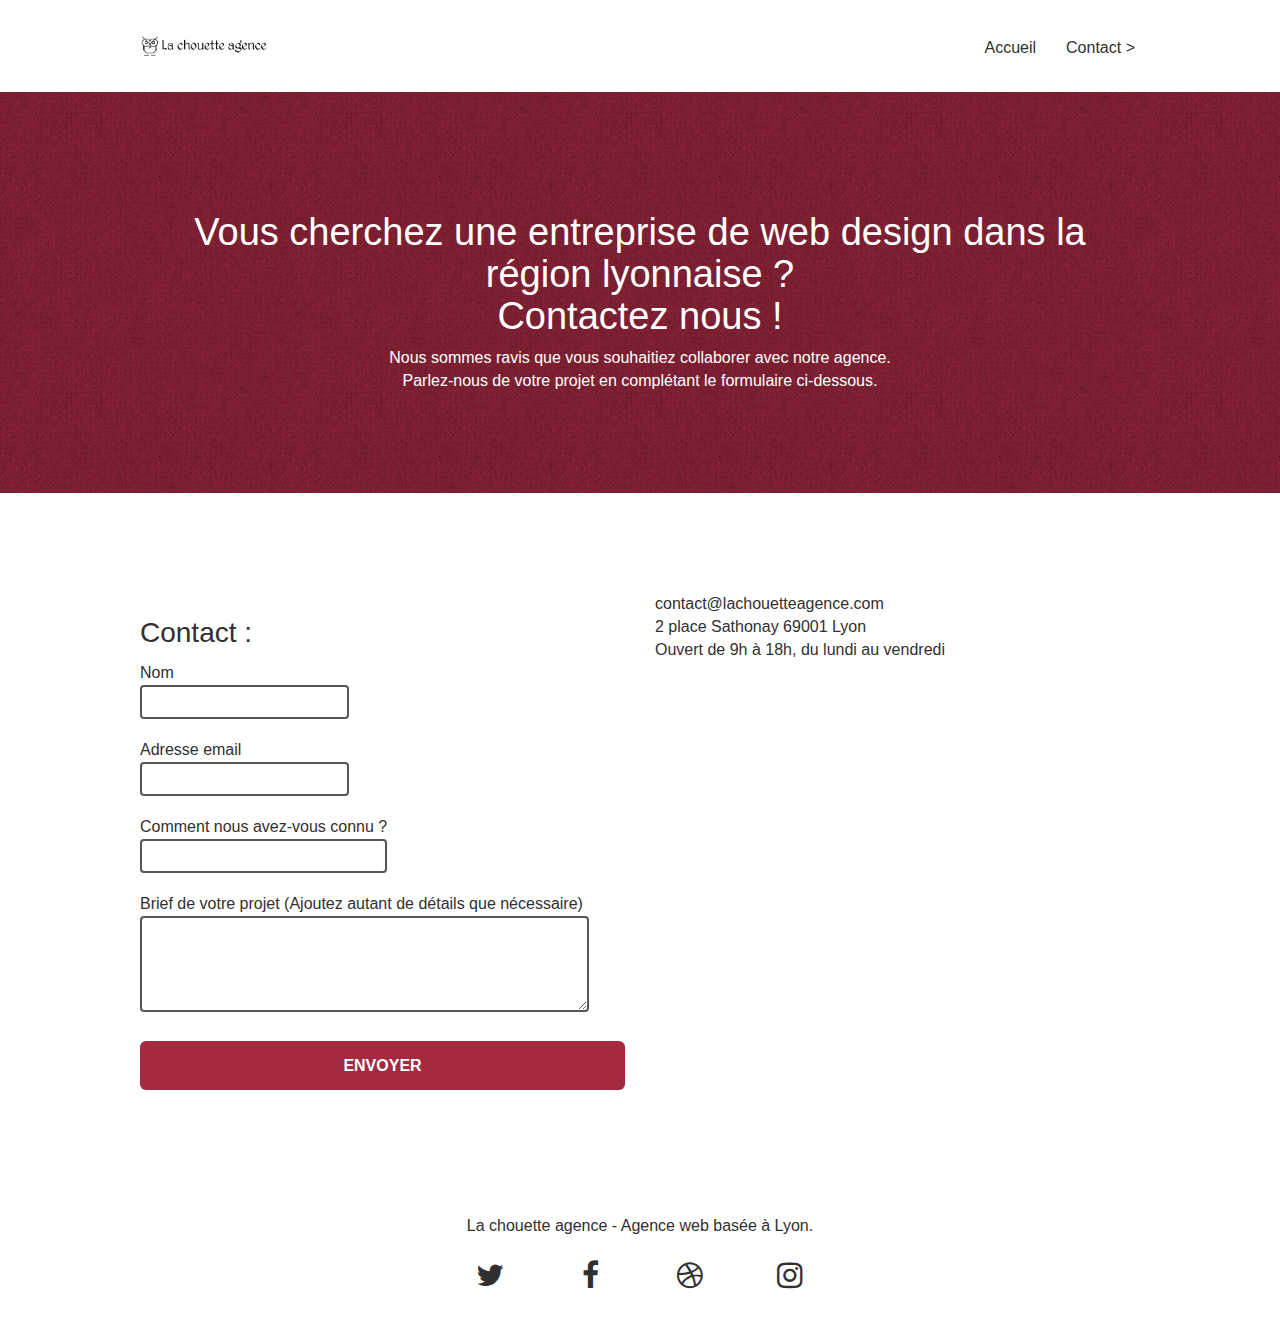
==== contact.html @ 078ccb86 "Url changed" ====
<!doctype html>
<html lang="fr">

<head>
    <meta charset="utf-8">
    <meta name="description" content="Votre entreprise de web design à lyon - Contactez la Chouette Agence">
    <meta name="viewport" content="width=device-width, initial-scale=1.0, viewport-fit=cover">
    <link rel="shortcut icon" type="image/png" href="favicon.jpg">

    <link rel="stylesheet" type="text/css" href="./css/bootstrap.css">
    <link rel="stylesheet" type="text/css" href="style.css">
    <link rel="stylesheet" type="text/css" href="./css/font-awesome.css">
    <link rel="stylesheet" type="text/css" href="./css/et-line.css">


    <script src="./js/jquery-2.1.0.js" defer></script>
    <script src="./js/bootstrap.js" defer></script>
    <script src="./js/blocs.js" defer></script>
    <script src="./js/jqBootstrapValidation.js" defer></script>
    <script src="./js/formHandler.js" defer></script>

    <title>La Chouette Agence - Contact</title>


    <!-- Analytics -->

    <!-- Analytics END -->

</head>

<body>
<!-- Principal conteneur -->
<div class="page-container">
    <header>
        <!-- bloc-0 -->
        <div class="bloc bgc-white l-bloc " id="bloc-0">
            <div class="container bloc-sm">
                <nav class="navbar row">
                    <div class="navbar-header">
                        <a class="navbar-brand focusedInputBlack" href="/"><img src="img/la-chouette-agence.png"
                                                                                alt="titre de la chouette agence"/></a>
                        <button id="nav-toggle" type="button" class="ui-navbar-toggle navbar-toggle"
                                data-toggle="collapse" data-target=".navbar-1">
                            <span class="sr-only">Toggle navigation</span><span class="icon-bar"></span><span
                                class="icon-bar"></span><span class="icon-bar"></span>
                        </button>
                    </div>
                    <div class="collapse navbar-collapse navbar-1 special-dropdown-nav">
                        <ul class="site-navigation nav navbar-nav">
                            <li>
                                <a class="focusedInputBlack" href="./">Accueil</a>
                            </li>
                            <li>
                                <a class="focusedInputBlack" href="contact.html">Contact &gt;</a>
                            </li>
                        </ul>
                    </div>
                </nav>
            </div>
        </div>
        <!-- bloc-0 END -->

        <!-- bloc-6 -->
        <div class="bloc bg-dots-bg bg-repeat bgc-atomic-tangerine--color d-bloc bloc-bg-texture texture-paper"
             id="bloc-6">
            <div class="container bloc-lg">
                <div class="row">
                    <div class="col-sm-12">
                        <h1 class="text-center hero-bloc-text tc-image">
                            Vous cherchez une entreprise de web design dans la région lyonnaise ?
                            <br>
                            Contactez nous !
                        </h1>
                        <p class="text-center mg-lg tc-image tight-width-whitespace">
                            Nous sommes ravis que vous souhaitiez collaborer avec notre agence.<br>
                            Parlez-nous de votre projet en complétant le formulaire ci-dessous.
                        </p>
                    </div>
                </div>
            </div>
        </div>
    </header>
    <!-- bloc-6 END -->

    <!-- bloc-7 -->
    <main id="main">
        <section class="bloc bgc-white l-bloc" id="bloc-7">
            <div class="container bloc-lg">
                <div class="row">
                    <div class="col-sm-6">
                        <form id="form_1">
                            <h2>Contact :</h2>
                            <div class="form-group">
                                <label>
                                    Nom
                                    <input id="name" class="form-control" required/>
                                </label>
                            </div>
                            <div class="form-group">
                                <label>
                                    Adresse email
                                    <input id="email" class="form-control" type="email" required/>
                                </label>
                            </div>
                            <div class="form-group">
                                <label>
                                    Comment nous avez-vous connu ?
                                    <input id="input_504" class="form-control" type="text"/>
                                </label>
                            </div>
                            <div class="form-group">
                                <label>
                                    Brief de votre projet (Ajoutez autant de détails que nécessaire)<br>
                                    <textarea id="message" class="form-control" rows="4" cols="50"
                                              required></textarea>
                                </label>
                            </div>
                            <button class="bloc-button btn btn-lg btn-block cta-hero btn-atomic-tangerine"
                                    type="submit">
                                Envoyer
                            </button>
                        </form>
                    </div>
                    <div class="col-sm-6">
                        <p>
                            contact@lachouetteagence.com<br>2 place Sathonay 69001 Lyon<br>Ouvert de 9h à 18h, du
                            lundi
                            au vendredi<br>
                        </p>
                    </div>
                </div>
            </div>
        </section>
    </main>
    <!-- bloc-7 END -->

    <!-- ScrollToTop Button -->
    <span class="bloc-button btn btn-d scrollToTop" id="white" onclick="scrollToTarget('1')" tabindex="0"><span
            class="fa fa-chevron-up"></span></span>
    <!-- ScrollToTop Button END-->


    <!-- Footer - bloc-8 -->
    <footer class="bloc bgc-atomic-tangerine d-bloc" id="bloc-8">
        <div class="container bloc-sm">
            <div class="row">
                <div class="col-sm-12">
                    <p class="text-center">
                        La chouette agence - Agence web basée à Lyon.<br>
                    </p>
                    <div class="row row-no-gutters social">
                        <div class="col-sm-3">
                            <div class="text-center">
                                <a id="twitter" class="social" href="/"><span class="fa fa-twitter icon-md"></span></a>
                            </div>
                        </div>
                        <div class="col-sm-3">
                            <div class="text-center">
                                <a id="facebook" class="social" href="/"><span
                                        class="fa fa-facebook icon-md"></span></a>
                            </div>
                        </div>
                        <div class="col-sm-3">
                            <div class="text-center">
                                <a id="dribbble" class="social" href="/"><span
                                        class="fa fa-dribbble icon-md"></span></a>
                            </div>
                        </div>
                        <div class="col-sm-3">
                            <div class="text-center">
                                <a id="instagram" class="social" href="/"><span class="fa fa-instagram icon-md"></span></a>
                            </div>
                        </div>
                    </div>
                </div>
            </div>
        </div>
    </footer>
    <!-- Footer - bloc-8 END -->

</div>
<!-- Principal conteneur END -->


</body>

</html>
---- style.css ----
body {
  margin: 0;
  padding: 0;
  background: #fff;
  overflow-x: hidden;
  -webkit-font-smoothing: antialiased;
  -moz-osx-font-smoothing: grayscale;
}

a,
button {
  transition: all 0.3s ease-in-out;
  outline: none !important;
}

a:hover {
  text-decoration: none;
  cursor: pointer;
}

.focusedInputBlack:focus {
  border-color: #313030;
  outline: 0;
  outline: thin dotted \9;
  -moz-box-shadow: 0 0 8px #313030;
  box-shadow: 0 0 8px #313030!important;
}


#page-loading-blocs-notifaction {
  position: fixed;
  top: 0;
  bottom: 0;
  width: 100%;
  z-index: 100000;
  background: #ffffff url("img/pageload-spinner.gif") no-repeat center center;
}

.bloc {
  width: 100%;
  clear: both;
  background: 50% 50% no-repeat;
  padding: 0 50px;
  -webkit-background-size: cover;
  -moz-background-size: cover;
  -o-background-size: cover;
  background-size: cover;
  position: relative;
}

.bloc .container {
  padding-left: 0;
  padding-right: 0;
}

.bloc-lg {
  padding: 100px 50px;
}

.bloc-md {
  padding: 50px;
}

.bloc-sm {
  padding: 20px 50px;
}

.bg-center,
.bg-l-edge,
.bg-r-edge,
.bg-t-edge,
.bg-b-edge,
.bg-tl-edge,
.bg-bl-edge,
.bg-tr-edge,
.bg-br-edge,
.bg-repeat {
  -webkit-background-size: auto !important;
  -moz-background-size: auto !important;
  -o-background-size: auto !important;
  background-size: auto !important;
}

.bg-repeat {
  background: repeat;
}

.bg-t-edge {
  background: top no-repeat;
}

.bloc-bg-texture::before {
  content: "";
  background-size: 2px 2px;
  position: absolute;
  top: 0;
  bottom: 0;
  left: 0;
  right: 0;
}

.texture-paper::before {
  background: url("img/texture-paper.png");
  background-size: 280px 280px;
}

.b-parallax {
  background-attachment: fixed;
}

.d-bloc button:hover {
  color: rgba(255, 255, 255, 0.9);
}

.d-bloc .icon-round,
.d-bloc .icon-square,
.d-bloc .icon-rounded,
.d-bloc .icon-semi-rounded-a,
.d-bloc .icon-semi-rounded-b {
  border-color: rgba(255, 255, 255, 0.9);
}

.d-bloc .divider-h span {
  border-color: rgba(255, 255, 255, 0.2);
}

.d-bloc .a-btn,
.d-bloc .navbar a,
.d-bloc .navbar-brand,
.d-bloc a .icon-sm,
.d-bloc a .icon-md,
.d-bloc a .icon-lg,
.d-bloc a .icon-xl,
.d-bloc h1 a,
.d-bloc h2 a,
.d-bloc h3 a,
.d-bloc h4 a,
.d-bloc h5 a,
.d-bloc h6 a,
.d-bloc p a {
  color: #313030;
}

.d-bloc .a-btn:hover,
.d-bloc .navbar a:hover,
.d-bloc .navbar-brand:hover,
.d-bloc a:hover .icon-sm,
.d-bloc a:hover .icon-md,
.d-bloc a:hover .icon-lg,
.d-bloc a:hover .icon-xl,
.d-bloc h1 a:hover,
.d-bloc h2 a:hover,
.d-bloc h3 a:hover,
.d-bloc h4 a:hover,
.d-bloc h5 a:hover,
.d-bloc h6 a:hover,
.d-bloc p a:hover {
  color: #a42a42;
}

.d-bloc a .icon-sm,
.d-bloc a .icon-md,
.d-bloc a .icon-lg,
.d-bloc a .icon-xl {
  border: solid 2px transparent;
  border-radius: 50%;
  padding: 1rem;
}

.d-bloc a:hover .icon-sm,
.d-bloc a:hover .icon-md,
.d-bloc a:hover .icon-lg,
.d-bloc a:hover .icon-xl {
  border: solid 2px;
  border-radius: 50%;
  padding: 1rem;
  transition: 300ms ease-in-out;
}

.d-bloc a:focus .icon-sm,
.d-bloc a:focus .icon-md,
.d-bloc a:focus .icon-lg,
.d-bloc a:focus .icon-xl {
  border: solid 2px;
  border-radius: 50%;
  padding: 1rem;
  transition: 300ms ease-in-out;
  color: #a42a42;
}

.d-bloc .navbar-toggle .icon-bar {
  background: rgba(255, 255, 255, 1);
}

.d-bloc .btn-wire,
.d-bloc .btn-wire:hover {
  color: rgba(255, 255, 255, 1);
  border-color: rgba(255, 255, 255, 1);
}

.d-bloc .panel {
  color: rgba(0, 0, 0, 0.5);
}

.d-bloc .panel button:hover {
  color: rgba(0, 0, 0, 0.7);
}

.d-bloc .panel icon {
  border-color: rgba(0, 0, 0, 0.7);
}

.d-bloc .panel .divider-h span {
  border-color: rgba(0, 0, 0, 0.1);
}

.d-bloc .panel .a-btn {
  color: rgba(0, 0, 0, 0.6);
}

.d-bloc .panel .a-btn:hover {
  color: rgba(0, 0, 0, 1);
}

.d-bloc .panel .btn-wire,
.d-bloc .panel .btn-wire:hover {
  color: rgba(0, 0, 0, 0.7);
  border-color: rgba(0, 0, 0, 0.3);
}

.d-bloc .panel,
.l-bloc {
  color: rgba(0, 0, 0, 0.5);
}

.d-bloc .panel button:hover,
.l-bloc button:hover {
  color: rgba(0, 0, 0, 0.7);
}

.l-bloc .icon-round,
.l-bloc .icon-square,
.l-bloc .icon-rounded,
.l-bloc .icon-semi-rounded-a,
.l-bloc .icon-semi-rounded-b {
  border-color: rgba(0, 0, 0, 0.7);
}

.d-bloc .panel .divider-h span,
.l-bloc .divider-h span {
  border-color: rgba(0, 0, 0, 0.1);
}

.d-bloc .panel .a-btn,
.l-bloc .a-btn,
.l-bloc .navbar a,
.l-bloc .navbar-brand,
.l-bloc a .icon-sm,
.l-bloc a .icon-md,
.l-bloc a .icon-lg,
.l-bloc a .icon-xl,
.l-bloc h1 a,
.l-bloc h2 a,
.l-bloc h3 a,
.l-bloc h4 a,
.l-bloc h5 a,
.l-bloc h6 a,
.l-bloc p a {
  color: rgba(0, 0, 0, 0.6);
}

.d-bloc .panel .a-btn:hover,
.l-bloc .a-btn:hover,
.l-bloc .navbar a:hover,
.l-bloc .navbar-brand:hover,
.l-bloc a:hover .icon-sm,
.l-bloc a:hover .icon-md,
.l-bloc a:hover .icon-lg,
.l-bloc a:hover .icon-xl,
.l-bloc h1 a:hover,
.l-bloc h2 a:hover,
.l-bloc h3 a:hover,
.l-bloc h4 a:hover,
.l-bloc h5 a:hover,
.l-bloc h6 a:hover,
.l-bloc p a:hover {
  color: rgba(0, 0, 0, 1);
}

.l-bloc .navbar-toggle .icon-bar {
  color: rgba(0, 0, 0, 0.6);
}

.d-bloc .panel .btn-wire,
.d-bloc .panel .btn-wire:hover,
.l-bloc .btn-wire,
.l-bloc .btn-wire:hover {
  color: rgba(0, 0, 0, 0.7);
  border-color: rgba(0, 0, 0, 0.3);
}

.voffset {
  margin-top: 30px;
}

.voffset-lg {
  margin-top: 80px;
}

.row-no-gutters {
  margin-right: 0;
  margin-left: 0;
}

.row.row-no-gutters > [class^="col-"],
.row.row-no-gutters > [class*=" col-"] {
  padding-right: 0;
  padding-left: 0;
}

#bloc-1-hero h1 {
  font-size:2.375em;
}

.navbar {
  margin-bottom: 0;
  z-index: 1;
}

.navbar-brand {
  height: auto;
  padding: 3px 15px;
  font-size: 1.5rem;
  font-weight: normal;
  font-weight: 600;
  line-height: 44px;
}

.navbar-brand img {
  max-height: 200px;
  margin: 0 5px 0 0;
  display: inline-block;
  height: 1.7em;
  border-bottom: white solid 2px;
}

.navbar-brand img:hover{
  border-bottom: black solid 2px;
}

.navbar-brand img[src$="svg"] {
  min-width: 100px;
}

.nav-center .navbar-brand img {
  margin: 0;
}

.navbar .nav {
  padding-top: 2px;
  margin-right: -16px;
  float: right;
  z-index: 1;
}

.navbar-nav li {
  border-bottom: solid 2px white;
}

.navbar-nav li:hover {
  border-bottom: solid 2px;
}

.nav > li {
  float: left;
  margin-top: 4px;
  font-size: 16px;
}

.navbar-nav .open .dropdown-menu > li > a {
  text-align: inherit;
}

.nav > li a:hover,
.nav > li a:focus {
  background: transparent;
}

.navbar-toggle {
  margin: 10px 10px 0 0;
  border: 0px;
}

.navbar-toggle:hover {
  background: transparent !important;
}

.navbar-toggle .icon-bar {
  background-color: rgba(0, 0, 0, 0.5);
  width: 26px;
}

.nav-invert .navbar .nav {
  float: left;
}

.nav-invert .navbar-header,
.nav-invert .navbar-brand {
  float: right;
  position: relative;
  z-index: 2;
}

@media (min-width: 768px) {
  .site-navigation {
    position: absolute;
    top: 50%;
    right: 20px;
    transform: translate(0, -50%);
    -webkit-transform: translateY(-50%);
  }
  .nav > li .dropdown-menu a,
  .nav > li .dropdown-menu a:hover {
    color: #313030;
  }
  .nav-invert .site-navigation {
    left: 0;
    right: 0;
  }
  .nav-center {
    text-align: center;
  }
  .nav-center .navbar-header {
    width: 100%;
  }
  .nav-center .navbar-header,
  .nav-center .navbar-brand,
  .nav-center .nav > li {
    float: none;
    display: inline-block;
  }
  .nav-center .site-navigation {
    position: relative;
    width: 100%;
    right: 0;
    margin-right: 0px;
    margin-top: 20px;
  }
  .nav-center.mini-nav .navbar-toggle {
    float: none;
    margin: 10px auto 0;
  }
}

.nav > li > .dropdown a {
  background: none !important;
  display: block;
  padding: 14px 15px;
}

nav .caret {
  margin: 0 5px;
}

.dropdown-menu .dropdown-menu {
  top: -8px;
  left: 100%;
}

.dropdown-menu .dropmenu-flow-right {
  top: 100%;
  left: 0;
  margin-left: -1px;
  border-top-left-radius: 0;
  border-top-right-radius: 0;
}

.dropdown-menu .dropdown span {
  border: 4px solid black;
  border-top-color: transparent;
  border-right-color: transparent;
  border-bottom-color: transparent;
  margin: 6px -5px 0 0 !important;
  float: right;
}

.mg-md {
  margin-top: 10px;
  margin-bottom: 20px;
}

.mg-lg {
  margin-top: 10px;
  margin-bottom: 40px;
}

.btn {
  margin: 0 5px 5px 0;
}

.btn.pull-right {
  margin: 0 0 5px 5px;
}

.btn-d{
  color: #fff;
  background: rgba(0, 0, 0, 0.3);
}

button {
  outline: none !important;
}

.explain {
  font-size: 22px;
  margin: auto;
  width: 65%;
}

.quote {
  display: block;
  margin: auto;
  quotes: none;
  font-size: 20px;
  font-style: italic;
  width: 85%;
  color: #313030;
}

cite {
  font-style: normal;
  font-size: initial;
}

.btn-rd {
  border-radius: 40px;
}

.btn-clean {
  border: 1px solid rgba(0, 0, 0, 0.08);
  border-bottom-color: rgba(0, 0, 0, 0.1);
  text-shadow: 0 1px 0 rgba(0, 0, 1, 0.1);
  box-shadow: 0 1px 3px rgba(0, 0, 1, 0.25), inset 0 1px 0 0 rgba(255, 255, 255, 0.15);
}

.icon-md {
  font-size: 30px !important;
}

.icon-lg {
  font-size: 60px !important;
}

.sm-shadow {
  text-shadow: 0 1px 2px rgba(0, 0, 0, 0.3);
}

.panel-sq,
.panel-sq .panel-heading,
.panel-sq .panel-footer {
  border-radius: 0;
}

.panel-rd {
  border-radius: 30px;
}

.panel-rd .panel-heading {
  border-radius: 29px 29px 0 0;
}

.panel-rd .panel-footer {
  border-radius: 0 0 29px 29px;
}

.form-control {
  border-color: rgba(0, 0, 0, 0.1);
  box-shadow: none;
}

.scrollToTop {
  width: 40px;
  height: 40px;
  position: fixed;
  bottom: 20px;
  right: 20px;
  opacity: 0;
  z-index: 500;
  transition: all 0.3s ease-in-out;
  background-color: #a42a42;
  border: solid 2px white;
}

.scrollToTop:hover {
  background-color: #fcac1b;
}

.scrollToTop:focus {
  background-color: #fcac1b;
}


.scrollToTop span {
  margin-top: 6px;
}

.showScrollTop {
  font-size: 14px;
  opacity: 1;
}

a[data-lightbox] {
  position: relative;
  display: block;
  text-align: center;
}

a[data-lightbox]:hover::before {
  content: "+";
  font-family: "HelveticaNeue-Light", "Helvetica Neue Light", "Helvetica Neue", Helvetica, Arial;
  font-size: 32px;
  width: 50px;
  height: 50px;
  margin-left: -25px;
  border-radius: 50%;
  background: rgba(0, 0, 0, 0.6);
  color: #fff;
  font-weight: 100;
  z-index: 1;
  position: absolute;
  top: 50%;
  transform: translateY(-50%);
  -webkit-transform: translateY(-50%);
}

a[data-lightbox]:hover img {
  opacity: 0.6;
  -webkit-animation-fill-mode: none;
  animation-fill-mode: none;
}

a[data-lightbox]:focus img {
  opacity: 0.6;
  -webkit-animation-fill-mode: none;
  animation-fill-mode: none;
  border: black solid 5px;
}


#lightbox-modal {
  display: flex;
  align-items: center;
}

#lightbox-modal .modal-dialog {
  width: 90%;
  max-width: 900px;
  margin: 0 auto 0;
}

#lightbox-modal .modal-dialog img {
  max-height: 90vh;
  margin: 0 auto;
}

.lightbox-caption {
  padding: 20px;
  color: #fff;
  background: rgba(0, 0, 0, 0.5);
  position: absolute;
  left: 15px;
  right: 15px;
  bottom: 5px;
}

.close-lightbox {
  color: #fff;
  font-size: 30px;
  position: absolute;
  top: 20px;
  right: 20px;
  z-index: 20;
  background: rgba(0, 0, 0, 0.5);
  border: none;
  line-height: 30px;
  padding: 0 9px 5px;
  opacity: 0.3;
}

.close-lightbox:hover,
.next-lightbox:hover,
.prev-lightbox:hover {
  opacity: 1;
  color: #fff;
}

.next-lightbox,
.prev-lightbox {
  font-size: 20px;
  color: rgba(255, 255, 255, 0.9);
  background: rgba(0, 0, 0, 0.5);
  transition: all 0.2s ease-in-out;
  position: absolute;
  top: 45%;
  z-index: 1;
  opacity: 0.4;
}

.next-lightbox {
  padding: 6px 8px 1px 13px;
  right: 25px;
}

.prev-lightbox {
  padding: 6px 13px 1px 10px;
  left: 25px;
}

.snapshot-lb .modal-body {
  padding-bottom: 45px;
}

.snapshot-lb .lightbox-caption {
  padding: 0;
  color: rgba(0, 0, 0, 0.5);
  background: none;
}

h1,
h2,
h3,
h4,
h5,
h6,
p,
label,
.btn,
a {
  font-family: "helvetica";
  font-weight: 400;
  color: #313030 !important;
}

.container {
  max-width: 1000px;
}

.hero-bloc-text {
  font-size: 38px;
}

.hero-bloc-text-sub {
  font-size: 36px;
}

.statement-bloc-text {
  line-height: 26px;
  font-style: italic;
  font-size: 20px;
  text-align: center;
  font-weight: lighter;
  max-width: 520px;
  margin: auto auto auto auto;
}

p {
  font-size: 16px;
}

.tight-width-whitespace {
  max-width: 600px;
  margin: auto auto auto auto;
}

.h1 {
  font-size: 20px;
  font-family: "Open Sans";
}

.cta-hero {
  margin-top: 22px;
  color: #ffffff !important;
  text-transform: uppercase;
  padding: 12px 28px 12px 28px;
  font-size: 16px;
  font-weight: 700;
}

.social {
  max-width: 400px;
  margin: auto auto auto auto;
}

h2 {
  font-size: 28px;
  line-height: 1.4em;
}

h3 {
  font-size: 15px;
  text-transform: uppercase;
  font-weight: 700;
  color: #333333 !important;
}

.med-width-whitespace {
  max-width: 800px;
  margin: auto auto auto auto;
  box-shadow: 0px 0px 0px #000000;
}

h1 {
  color: #333333 !important;
}

h4 {
  color: #333333 !important;
}

.icons {
  margin-bottom: 14px;
  margin-top: 24px;
}

.white {
  color: #ffffff !important;
}

#white {
  color: #ffffff !important;
}

#white:hover {
  color: #313030 !important;
}

.portfolio-thumb {
  margin-bottom: 24px;
}

.portfolio-row {
  margin-bottom: 44px;
  margin-top: 50px;
}

.portfolio-row .portfolio-thumb{
  margin-left: auto;
  margin-right: auto;
}

.avatar {
  box-shadow: 0px 4px 9px rgba(0, 0, 0, 0.3);
}

.black-background {
  background-color: #5c5737;
  padding: 40px 40px 40px 40px;
}

.grey-background {
  background-color: #3f3e3e;
  padding: 40px 40px 40px 40px;
}

.bold-link {
  font-weight: 900;
}

.bold-link:hover {
  font-weight: 900;
  text-decoration: underline !important;
}

.bgc-white {
  background-color: #ffffff;
}

.bgc-dark-slate-blue {
  background-color: #364577;
}

.bgc-atomic-tangerine {
  background-color: #fff;
}

.bgc-atomic-tangerine--color {
  background-color: #a42a42;
}

.tc-white {
  color: #a42a42 !important;
}

.tc-image {
  color: #ffffff !important;
}

.btn-atomic-tangerine {
  background: #a42a42;
  color: #ffffff !important;
  border: solid 2px transparent;
}

.btn-atomic-tangerine:hover {
  background: #fcac1b !important;
  color: #313030 !important;
  border: solid 2px white;
}

.btn-atomic-tangerine:focus {
  background: #fcac1b !important;
  color: #313030 !important;
  border: solid 2px white;
}

#bloc-1-hero {
  min-height: 476.033px;
}

.ltc-white {
  display: inline-block;
  color: #ffffff !important;
  font-size: 1.5rem;
  padding: 2rem;
  margin-top: 3rem;
  border: solid 3px;
  border-style: dotted;
}

.ltc-white:hover {
  color: #f4fcfc !important;
}

.ltc-atomic-tangerine {
  color: #f3976c !important;
}

.ltc-atomic-tangerine:hover {
  color: #c27956 !important;
}

.icon-dark-slate-blue {
  color: #364577 !important;
  border-color: #364577 !important;
}

.bg-dots-bg {
  background-image: url("img/dots-bg.png");
}

/*.bg-lines-h2-bg {
    background-image: url("img/lines-h2-bg.png");
}*/

.bg-banniere {
  background-image: url("img/la-chouette-agence-banniere.jpg");
}

.bg-presentation {
  background-image: url("img/image-de-presentation.jpg");
}

.image-resize-mode {
  width: 7.15em;
}

.partners {
  margin-top: 4rem;
  margin-left: auto;
  margin-right: auto;
  width: 20rem;
  text-align: justify;
}

.partners_title{
  font-size: 1.5rem;
  margin-left: 2.5rem;
}

#form_1 {
  font-size: 16px;
}

#form_1 input,
#form_1 textarea {
  border: 2px solid;
}

#form_1 input:focus,
#form_1 textarea:focus {
  box-shadow: inset 0px 1px 1px 0px rgba(0, 0, 0, 0.07), 0px 0px 3px 3px rgba(164, 42, 66, 0.6);
}

@media (max-width: 1024px) {
  .bloc {
    padding-left: 20px;
    padding-right: 20px;
  }
  .bloc.full-width-bloc,
  .bloc-tile-2.full-width-bloc .container,
  .bloc-tile-3.full-width-bloc .container,
  .bloc-tile-4.full-width-bloc .container {
    padding-left: 0;
    padding-right: 0;
  }
}

@media (max-width: 992px) and (min-width: 768px) {
  .navbar .nav {
    max-width: 80%;
  }
  .nav-center.navbar .nav {
    max-width: 100%;
  }
}

@media only screen and (min-width: 768px) and (max-width: 1024px) and (orientation: landscape) {
  .b-parallax {
    background-attachment: scroll;
  }
}

@media only screen and (min-width: 1024px) and (max-width: 1366px) and (-webkit-min-pixel-ratio: 1.5) {
  .b-parallax {
    background-attachment: scroll;
  }
}

@media (max-width: 991px) {
  .container {
    width: 100%;
  }
  .b-parallax {
    background-attachment: scroll;
  }
  .page-container,
  #hero-bloc {
    overflow-x: hidden;
    position: relative;
  }

  .bloc-group,
  .bloc-group .bloc {
    display: block;
    width: 100%;
  }
  .bloc-fill-screen .fill-bloc-top-edge,
  .bloc-fill-screen .fill-bloc-bottom-edge {
    padding: 0 20px;
  }
}

@media (max-width: 767px) {
  .page-container {
    overflow-x: hidden;
    position: relative;
  }
  h1,
  h2,
  h3,
  h4,
  h5,
  h6,
  p,
  #disqus_thread {
    padding-left: 10px !important;
    padding-right: 10px !important;
  }
  .b-parallax {
    background-attachment: scroll;
  }
  .navbar .nav {
    padding-top: 0;
    border-top: 1px solid rgba(0, 0, 0, 0.2);
    float: none !important;
  }
  .navbar.row {
    margin-left: 0;
    margin-right: 0;
  }
  .site-navigation {
    position: inherit;
    transform: none;
    -webkit-transform: none;
    -ms-transform: none;
  }
  .nav > li {
    margin-top: 0;
    border-bottom: 1px solid rgba(0, 0, 0, 0.1);
    background: rgba(0, 0, 0, 0.05);
    text-align: left;
    padding-left: 15px;
    width: 100%;
  }
  .nav > li:hover {
    background: rgba(0, 0, 0, 0.08);
  }
  .dropdown .dropdown a .caret {
    float: none;
    margin: 5px 0 0 10px !important;
    border: 4px solid black;
    border-bottom-color: transparent;
    border-right-color: transparent;
    border-left-color: transparent;
  }
  #hero-bloc .navbar .nav {
    background: rgba(0, 0, 0, 0.8);
  }
  #hero-bloc .navbar .nav a {
    color: rgba(255, 255, 255, 0.6);
  }
  .hero {
    padding: 50px 0;
  }
  .hero-nav {
    left: -1px;
    right: -1px;
  }
  .navbar-collapse {
    padding: 0;
    overflow-x: hidden;
    -webkit-box-shadow: none;
    box-shadow: none;
  }
  .navbar-brand img {
    max-height: 40px;
    width: auto;
  }

  .nav-invert .navbar-header {
    float: none;
    width: 100%;
  }
  .nav-invert .navbar-toggle {
    float: left;
    margin-left: 10px;
  }
  .bloc {
    padding-left: 0;
    padding-right: 0;
  }
  .bloc-xxl,
  .bloc-xl,
  .bloc-lg {
    padding: 40px 0;
  }
  .bloc-sm,
  .bloc-md {
    padding-left: 0;
    padding-right: 0;
  }
  .bloc-tile-2 .container,
  .bloc-tile-3 .container,
  .bloc-tile-4 .container,
  .bloc-fill-screen .fill-bloc-top-edge,
  .bloc-fill-screen .fill-bloc-bottom-edge {
    padding-left: 0;
    padding-right: 0;
  }
  .a-block {
    padding: 0 10px;
  }
  .btn-dwn {
    display: none;
  }
  .voffset {
    margin-top: 5px;
  }
  .voffset-md {
    margin-top: 20px;
  }
  .voffset-lg {
    margin-top: 30px;
  }
  form {
    padding: 5px;
  }
  .close-lightbox {
    display: inline-block;
  }
  .blocsapp-device-iphone5 {
    background-size: 216px 425px;
    padding-top: 60px;
    width: 216px;
    height: 425px;
  }
  .blocsapp-device-iphone5 img {
    width: 180px;
    height: 320px;
  }
}

@media (max-width: 400px) {
  .bloc {
    padding-left: 0;
    padding-right: 0;
  }
}

@media (max-width: 767px) {
  .bloc-mob-center-text {
    text-align: center;
  }
}
---- css/et-line.css ----
@font-face {
    font-family: et-line;
    src: url(../fonts/et-line.eot);
    src: url(../fonts/et-line.eot?#iefix) format('embedded-opentype'), url(../fonts/et-line.woff) format('woff'), url(../fonts/et-line.ttf) format('truetype'), url(../fonts/et-line.svg#et-line) format('svg');
    font-weight: 400;
    font-style: normal
}

.et-icon-adjustments,
.et-icon-alarmclock,
.et-icon-anchor,
.et-icon-aperture,
.et-icon-attachment,
.et-icon-bargraph,
.et-icon-basket,
.et-icon-beaker,
.et-icon-bike,
.et-icon-book-open,
.et-icon-briefcase,
.et-icon-browser,
.et-icon-calendar,
.et-icon-camera,
.et-icon-caution,
.et-icon-chat,
.et-icon-circle-compass,
.et-icon-clipboard,
.et-icon-clock,
.et-icon-cloud,
.et-icon-compass,
.et-icon-desktop,
.et-icon-dial,
.et-icon-document,
.et-icon-documents,
.et-icon-download,
.et-icon-dribbble,
.et-icon-edit,
.et-icon-envelope,
.et-icon-expand,
.et-icon-facebook,
.et-icon-flag,
.et-icon-focus,
.et-icon-gears,
.et-icon-genius,
.et-icon-gift,
.et-icon-global,
.et-icon-globe,
.et-icon-googleplus,
.et-icon-grid,
.et-icon-happy,
.et-icon-hazardous,
.et-icon-heart,
.et-icon-hotairballoon,
.et-icon-hourglass,
.et-icon-key,
.et-icon-laptop,
.et-icon-layers,
.et-icon-lifesaver,
.et-icon-lightbulb,
.et-icon-linegraph,
.et-icon-linkedin,
.et-icon-lock,
.et-icon-magnifying-glass,
.et-icon-map,
.et-icon-map-pin,
.et-icon-megaphone,
.et-icon-mic,
.et-icon-mobile,
.et-icon-newspaper,
.et-icon-notebook,
.et-icon-paintbrush,
.et-icon-paperclip,
.et-icon-pencil,
.et-icon-phone,
.et-icon-picture,
.et-icon-pictures,
.et-icon-piechart,
.et-icon-presentation,
.et-icon-pricetags,
.et-icon-printer,
.et-icon-profile-female,
.et-icon-profile-male,
.et-icon-puzzle,
.et-icon-quote,
.et-icon-recycle,
.et-icon-refresh,
.et-icon-ribbon,
.et-icon-rss,
.et-icon-sad,
.et-icon-scissors,
.et-icon-scope,
.et-icon-search,
.et-icon-shield,
.et-icon-speedometer,
.et-icon-strategy,
.et-icon-streetsign,
.et-icon-tablet,
.et-icon-target,
.et-icon-telescope,
.et-icon-toolbox,
.et-icon-tools,
.et-icon-tools-2,
.et-icon-trophy,
.et-icon-tumblr,
.et-icon-twitter,
.et-icon-upload,
.et-icon-video,
.et-icon-wallet,
.et-icon-wine {
    font-family: et-line;
    speak: none;
    font-style: normal;
    font-weight: 400;
    font-variant: normal;
    text-transform: none;
    line-height: 1;
    -webkit-font-smoothing: antialiased;
    -moz-osx-font-smoothing: grayscale;
    display: inline-block
}

.et-icon-mobile:before {
    content: "\e000"
}

.et-icon-laptop:before {
    content: "\e001"
}

.et-icon-desktop:before {
    content: "\e002"
}

.et-icon-tablet:before {
    content: "\e003"
}

.et-icon-phone:before {
    content: "\e004"
}

.et-icon-document:before {
    content: "\e005"
}

.et-icon-documents:before {
    content: "\e006"
}

.et-icon-search:before {
    content: "\e007"
}

.et-icon-clipboard:before {
    content: "\e008"
}

.et-icon-newspaper:before {
    content: "\e009"
}

.et-icon-notebook:before {
    content: "\e00a"
}

.et-icon-book-open:before {
    content: "\e00b"
}

.et-icon-browser:before {
    content: "\e00c"
}

.et-icon-calendar:before {
    content: "\e00d"
}

.et-icon-presentation:before {
    content: "\e00e"
}

.et-icon-picture:before {
    content: "\e00f"
}

.et-icon-pictures:before {
    content: "\e010"
}

.et-icon-video:before {
    content: "\e011"
}

.et-icon-camera:before {
    content: "\e012"
}

.et-icon-printer:before {
    content: "\e013"
}

.et-icon-toolbox:before {
    content: "\e014"
}

.et-icon-briefcase:before {
    content: "\e015"
}

.et-icon-wallet:before {
    content: "\e016"
}

.et-icon-gift:before {
    content: "\e017"
}

.et-icon-bargraph:before {
    content: "\e018"
}

.et-icon-grid:before {
    content: "\e019"
}

.et-icon-expand:before {
    content: "\e01a"
}

.et-icon-focus:before {
    content: "\e01b"
}

.et-icon-edit:before {
    content: "\e01c"
}

.et-icon-adjustments:before {
    content: "\e01d"
}

.et-icon-ribbon:before {
    content: "\e01e"
}

.et-icon-hourglass:before {
    content: "\e01f"
}

.et-icon-lock:before {
    content: "\e020"
}

.et-icon-megaphone:before {
    content: "\e021"
}

.et-icon-shield:before {
    content: "\e022"
}

.et-icon-trophy:before {
    content: "\e023"
}

.et-icon-flag:before {
    content: "\e024"
}

.et-icon-map:before {
    content: "\e025"
}

.et-icon-puzzle:before {
    content: "\e026"
}

.et-icon-basket:before {
    content: "\e027"
}

.et-icon-envelope:before {
    content: "\e028"
}

.et-icon-streetsign:before {
    content: "\e029"
}

.et-icon-telescope:before {
    content: "\e02a"
}

.et-icon-gears:before {
    content: "\e02b"
}

.et-icon-key:before {
    content: "\e02c"
}

.et-icon-paperclip:before {
    content: "\e02d"
}

.et-icon-attachment:before {
    content: "\e02e"
}

.et-icon-pricetags:before {
    content: "\e02f"
}

.et-icon-lightbulb:before {
    content: "\e030"
}

.et-icon-layers:before {
    content: "\e031"
}

.et-icon-pencil:before {
    content: "\e032"
}

.et-icon-tools:before {
    content: "\e033"
}

.et-icon-tools-2:before {
    content: "\e034"
}

.et-icon-scissors:before {
    content: "\e035"
}

.et-icon-paintbrush:before {
    content: "\e036"
}

.et-icon-magnifying-glass:before {
    content: "\e037"
}

.et-icon-circle-compass:before {
    content: "\e038"
}

.et-icon-linegraph:before {
    content: "\e039"
}

.et-icon-mic:before {
    content: "\e03a"
}

.et-icon-strategy:before {
    content: "\e03b"
}

.et-icon-beaker:before {
    content: "\e03c"
}

.et-icon-caution:before {
    content: "\e03d"
}

.et-icon-recycle:before {
    content: "\e03e"
}

.et-icon-anchor:before {
    content: "\e03f"
}

.et-icon-profile-male:before {
    content: "\e040"
}

.et-icon-profile-female:before {
    content: "\e041"
}

.et-icon-bike:before {
    content: "\e042"
}

.et-icon-wine:before {
    content: "\e043"
}

.et-icon-hotairballoon:before {
    content: "\e044"
}

.et-icon-globe:before {
    content: "\e045"
}

.et-icon-genius:before {
    content: "\e046"
}

.et-icon-map-pin:before {
    content: "\e047"
}

.et-icon-dial:before {
    content: "\e048"
}

.et-icon-chat:before {
    content: "\e049"
}

.et-icon-heart:before {
    content: "\e04a"
}

.et-icon-cloud:before {
    content: "\e04b"
}

.et-icon-upload:before {
    content: "\e04c"
}

.et-icon-download:before {
    content: "\e04d"
}

.et-icon-target:before {
    content: "\e04e"
}

.et-icon-hazardous:before {
    content: "\e04f"
}

.et-icon-piechart:before {
    content: "\e050"
}

.et-icon-speedometer:before {
    content: "\e051"
}

.et-icon-global:before {
    content: "\e052"
}

.et-icon-compass:before {
    content: "\e053"
}

.et-icon-lifesaver:before {
    content: "\e054"
}

.et-icon-clock:before {
    content: "\e055"
}

.et-icon-aperture:before {
    content: "\e056"
}

.et-icon-quote:before {
    content: "\e057"
}

.et-icon-scope:before {
    content: "\e058"
}

.et-icon-alarmclock:before {
    content: "\e059"
}

.et-icon-refresh:before {
    content: "\e05a"
}

.et-icon-happy:before {
    content: "\e05b"
}

.et-icon-sad:before {
    content: "\e05c"
}

.et-icon-facebook:before {
    content: "\e05d"
}

.et-icon-twitter:before {
    content: "\e05e"
}

.et-icon-googleplus:before {
    content: "\e05f"
}

.et-icon-rss:before {
    content: "\e060"
}

.et-icon-tumblr:before {
    content: "\e061"
}

.et-icon-linkedin:before {
    content: "\e062"
}

.et-icon-dribbble:before {
    content: "\e063"
}
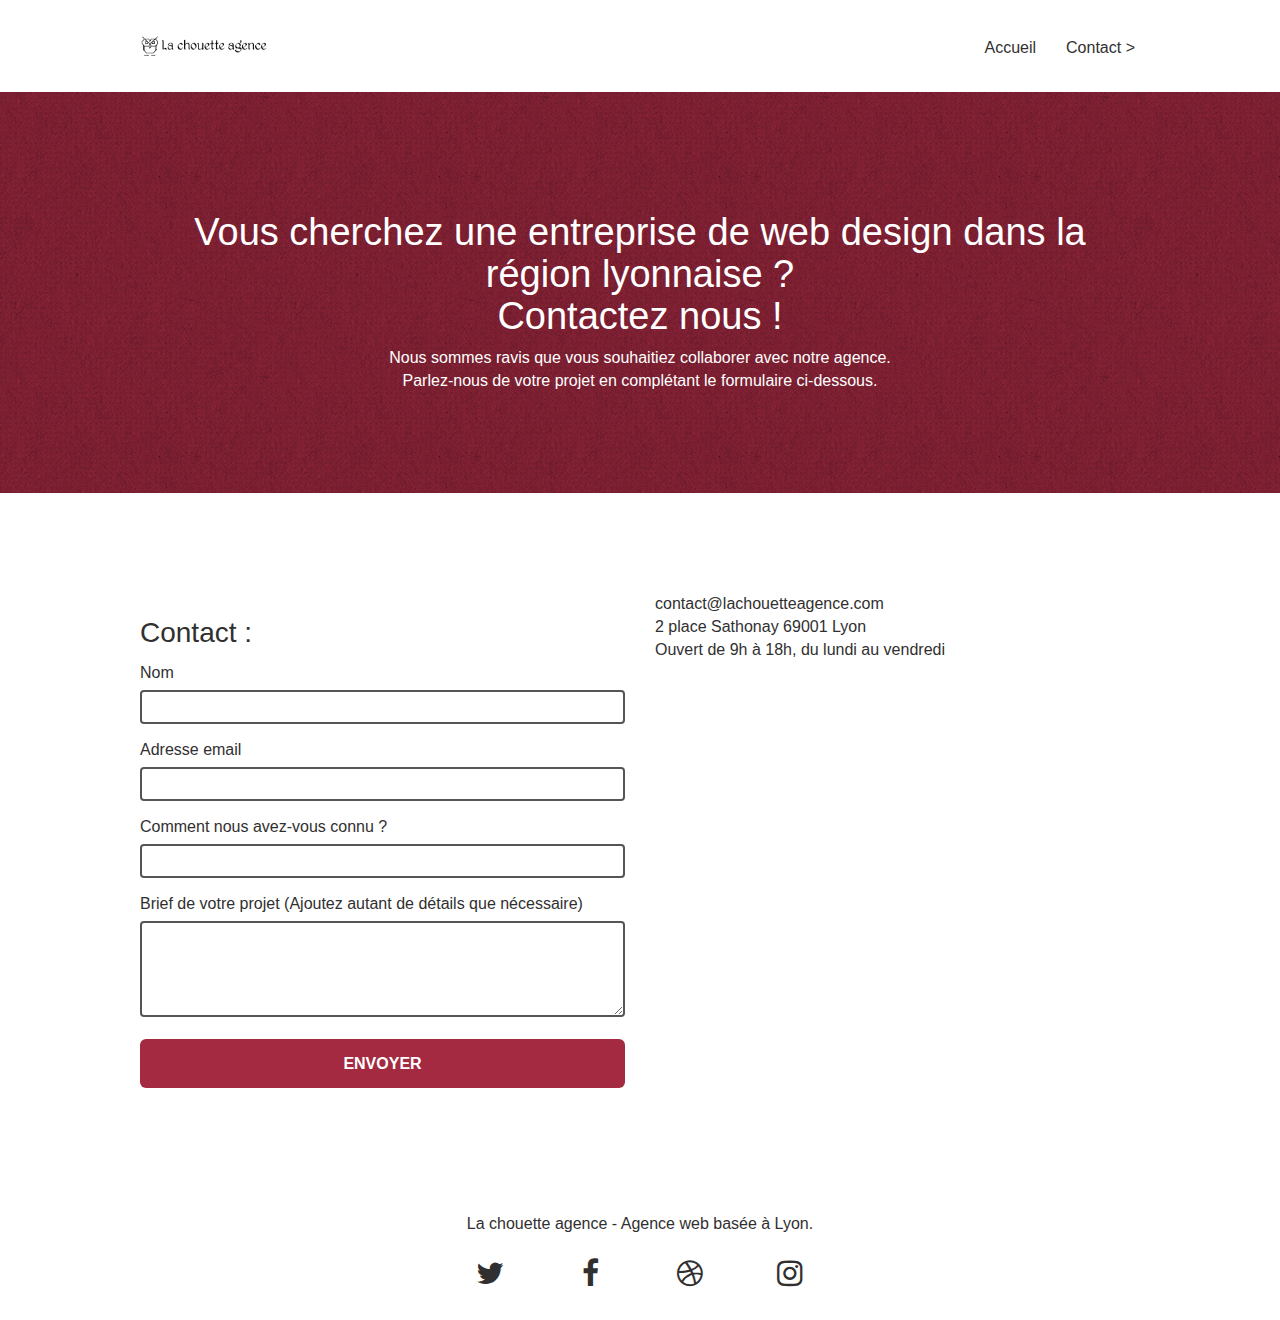
==== commit e000e6a3: "Label changed" ====
--- a/contact.html
+++ b/contact.html
@@ -92,28 +92,21 @@
                             <h2>Contact :</h2>
                             <div class="form-group">
                                 <label>
-                                    Nom
-                                    <input id="name" class="form-control" required/>
-                                </label>
+                                    Nom </label>
+                                <input id="name" class="form-control" required/>
+
                             </div>
                             <div class="form-group">
-                                <label>
-                                    Adresse email
-                                    <input id="email" class="form-control" type="email" required/>
-                                </label>
+                                <label>Adresse email</label>
+                                <input id="email" class="form-control" type="email" required/>
                             </div>
                             <div class="form-group">
-                                <label>
-                                    Comment nous avez-vous connu ?
-                                    <input id="input_504" class="form-control" type="text"/>
-                                </label>
+                                <label>Comment nous avez-vous connu ?</label>
+                                <input id="input_504" class="form-control" type="text"/>
                             </div>
                             <div class="form-group">
-                                <label>
-                                    Brief de votre projet (Ajoutez autant de détails que nécessaire)<br>
-                                    <textarea id="message" class="form-control" rows="4" cols="50"
-                                              required></textarea>
-                                </label>
+                                <label>Brief de votre projet (Ajoutez autant de détails que nécessaire)<br> </label>
+                                <textarea id="message" class="form-control" rows="4" cols="50" required></textarea>
                             </div>
                             <button class="bloc-button btn btn-lg btn-block cta-hero btn-atomic-tangerine"
                                     type="submit">
@@ -151,18 +144,18 @@
                     <div class="row row-no-gutters social">
                         <div class="col-sm-3">
                             <div class="text-center">
-                                <a id="twitter" class="social" href="/"><span class="fa fa-twitter icon-md"></span></a>
+                                <a id="twitter" class="social" href="./"><span class="fa fa-twitter icon-md"></span></a>
                             </div>
                         </div>
                         <div class="col-sm-3">
                             <div class="text-center">
-                                <a id="facebook" class="social" href="/"><span
+                                <a id="facebook" class="social" href="./"><span
                                         class="fa fa-facebook icon-md"></span></a>
                             </div>
                         </div>
                         <div class="col-sm-3">
                             <div class="text-center">
-                                <a id="dribbble" class="social" href="/"><span
+                                <a id="dribbble" class="social" href="./"><span
                                         class="fa fa-dribbble icon-md"></span></a>
                             </div>
                         </div>
--- a/css/et-line.css
+++ b/css/et-line.css
@@ -107,7 +107,7 @@
 .et-icon-wallet,
 .et-icon-wine {
     font-family: et-line;
-    speak: none;
+    speak: never;
     font-style: normal;
     font-weight: 400;
     font-variant: normal;
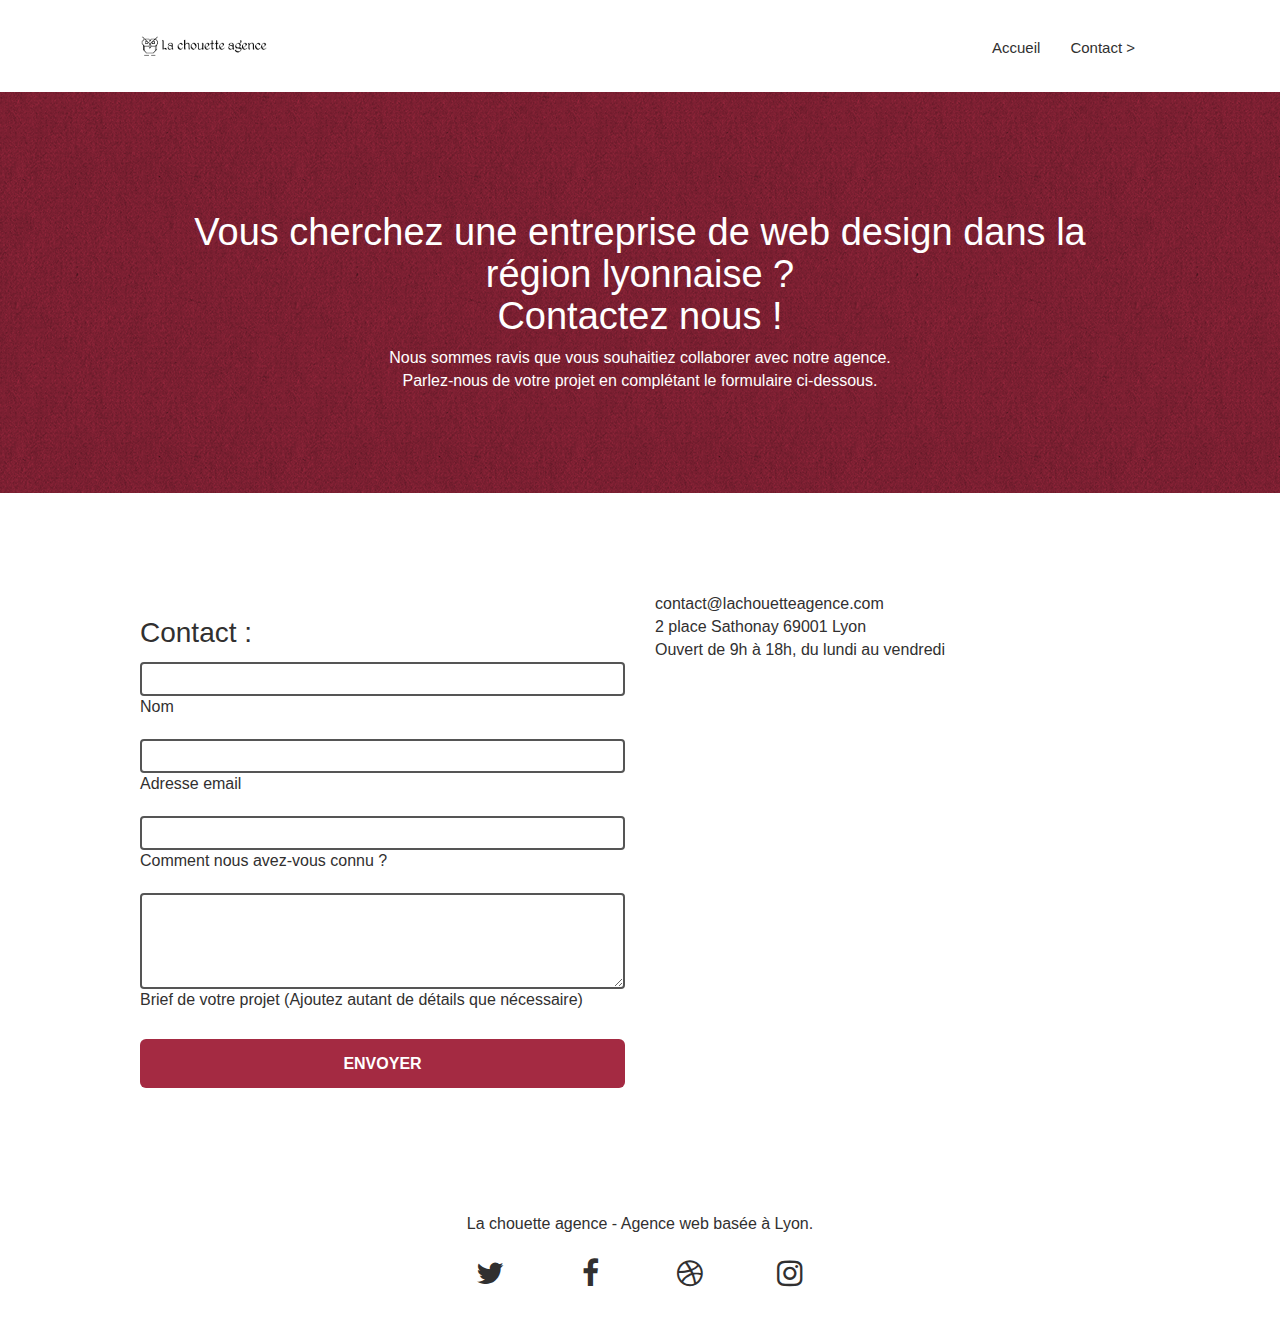
==== commit 341afdec: "Label changed" ====
--- a/contact.html
+++ b/contact.html
@@ -37,7 +37,7 @@
             <div class="container bloc-sm">
                 <nav class="navbar row">
                     <div class="navbar-header">
-                        <a class="navbar-brand focusedInputBlack" href="/"><img src="img/la-chouette-agence.png"
+                        <a class="navbar-brand focusedInputBlack" href="./"><img src="img/la-chouette-agence.png"
                                                                                 alt="titre de la chouette agence"/></a>
                         <button id="nav-toggle" type="button" class="ui-navbar-toggle navbar-toggle"
                                 data-toggle="collapse" data-target=".navbar-1">
@@ -91,22 +91,21 @@
                         <form id="form_1">
                             <h2>Contact :</h2>
                             <div class="form-group">
-                                <label>
-                                    Nom </label>
                                 <input id="name" class="form-control" required/>
+                                <label for="name">Nom </label>
 
                             </div>
                             <div class="form-group">
-                                <label>Adresse email</label>
                                 <input id="email" class="form-control" type="email" required/>
+                                <label for="email">Adresse email</label>
                             </div>
                             <div class="form-group">
-                                <label>Comment nous avez-vous connu ?</label>
                                 <input id="input_504" class="form-control" type="text"/>
+                                <label for="input_504">Comment nous avez-vous connu ?</label>
                             </div>
                             <div class="form-group">
-                                <label>Brief de votre projet (Ajoutez autant de détails que nécessaire)<br> </label>
                                 <textarea id="message" class="form-control" rows="4" cols="50" required></textarea>
+                                <label for="message">Brief de votre projet (Ajoutez autant de détails que nécessaire)<br> </label>
                             </div>
                             <button class="bloc-button btn btn-lg btn-block cta-hero btn-atomic-tangerine"
                                     type="submit">
--- a/style.css
+++ b/style.css
@@ -374,7 +374,7 @@
 .nav > li {
   float: left;
   margin-top: 4px;
-  font-size: 16px;
+  font-size: 1.5rem;
 }
 
 .navbar-nav .open .dropdown-menu > li > a {
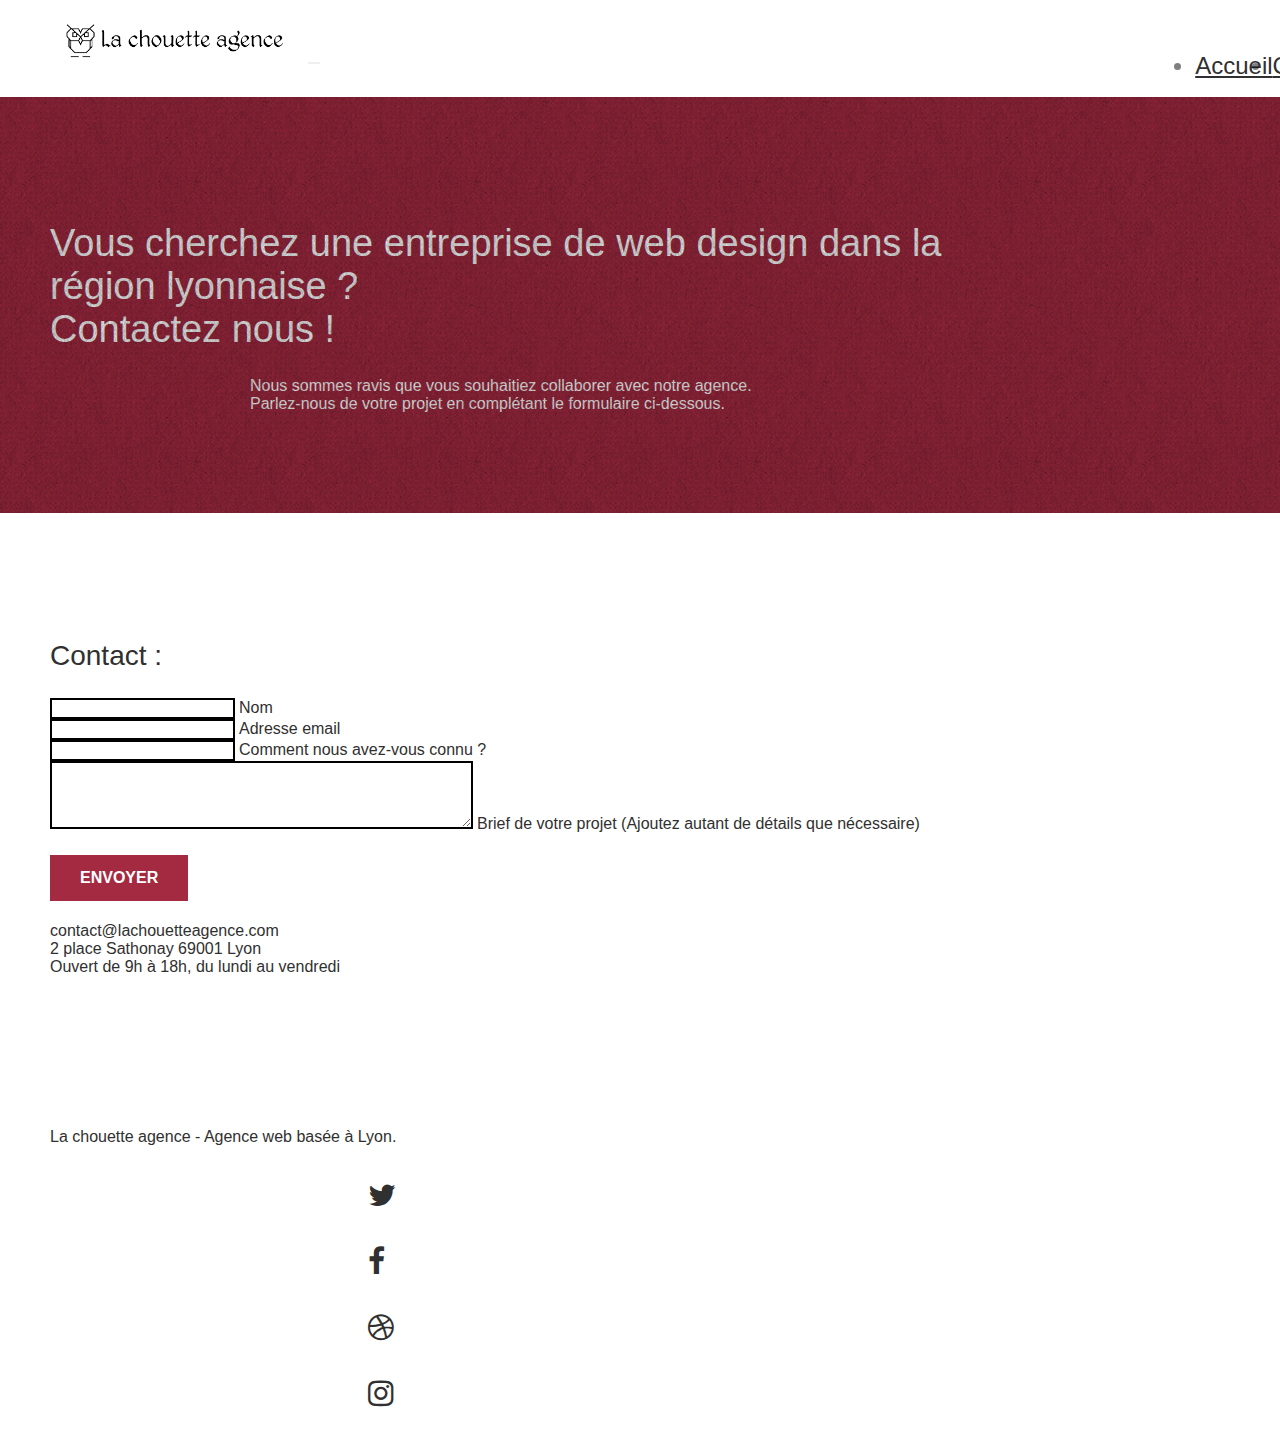
==== commit 0e9006df: "Bootstrap" ====
--- a/contact.html
+++ b/contact.html
@@ -7,7 +7,7 @@
     <meta name="viewport" content="width=device-width, initial-scale=1.0, viewport-fit=cover">
     <link rel="shortcut icon" type="image/png" href="favicon.jpg">
 
-    <link rel="stylesheet" type="text/css" href="./css/bootstrap.css">
+    <link rel="stylesheet" href="https://cdn.jsdelivr.net/npm/bootstrap@4.6.0/dist/css/bootstrap.min.css" integrity="sha384-B0vP5xmATw1+K9KRQjQERJvTumQW0nPEzvF6L/Z6nronJ3oUOFUFpCjEUQouq2+l" crossorigin="anonymous">
     <link rel="stylesheet" type="text/css" href="style.css">
     <link rel="stylesheet" type="text/css" href="./css/font-awesome.css">
     <link rel="stylesheet" type="text/css" href="./css/et-line.css">
--- a/style.css
+++ b/style.css
@@ -512,7 +512,7 @@
 }
 
 .explain {
-  font-size: 22px;
+  font-size: 1.375rem;
   margin: auto;
   width: 65%;
 }
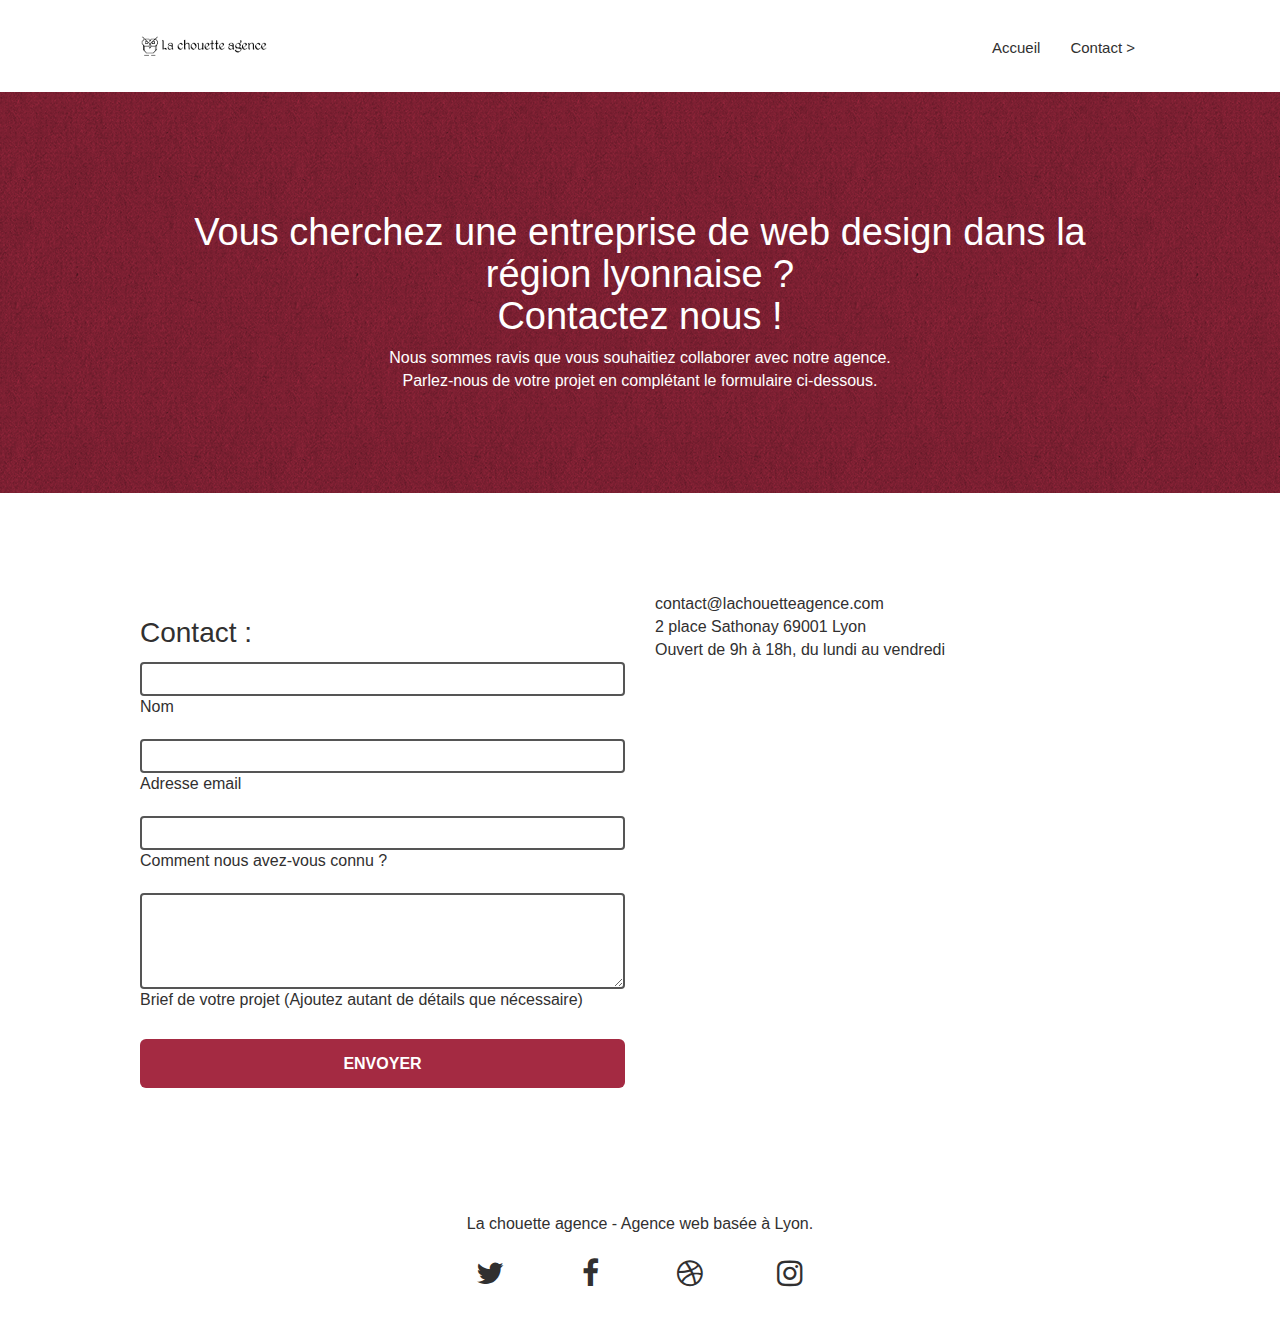
==== commit d7db2ea3: "Bootstrap" ====
--- a/contact.html
+++ b/contact.html
@@ -7,7 +7,7 @@
     <meta name="viewport" content="width=device-width, initial-scale=1.0, viewport-fit=cover">
     <link rel="shortcut icon" type="image/png" href="favicon.jpg">
 
-    <link rel="stylesheet" href="https://cdn.jsdelivr.net/npm/bootstrap@4.6.0/dist/css/bootstrap.min.css" integrity="sha384-B0vP5xmATw1+K9KRQjQERJvTumQW0nPEzvF6L/Z6nronJ3oUOFUFpCjEUQouq2+l" crossorigin="anonymous">
+    <link rel="stylesheet" type="text/css" href="./css/bootstrap.css">
     <link rel="stylesheet" type="text/css" href="style.css">
     <link rel="stylesheet" type="text/css" href="./css/font-awesome.css">
     <link rel="stylesheet" type="text/css" href="./css/et-line.css">
